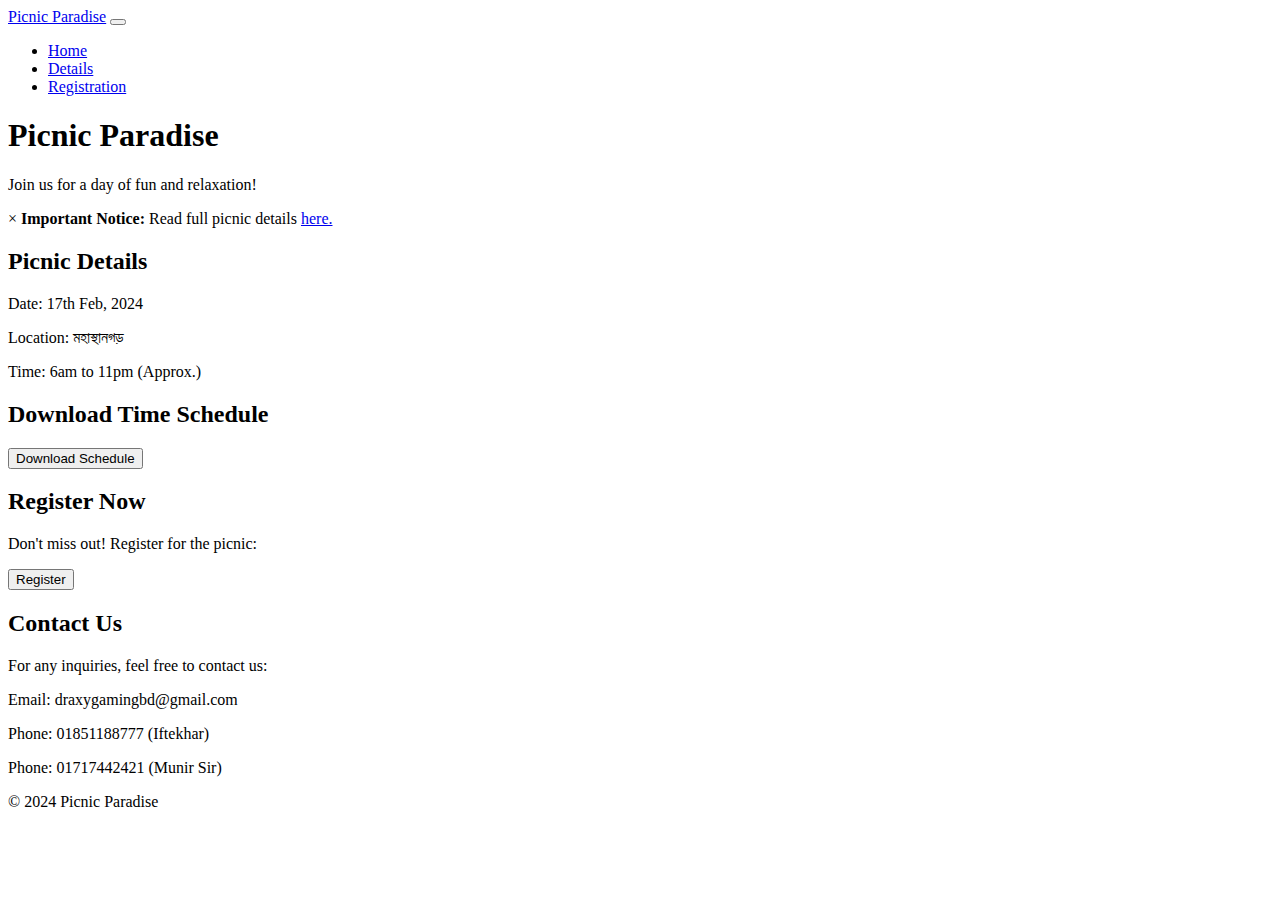
==== index.html @ 84e3bf73 "Add files via upload" ====
<!DOCTYPE html>
<html lang="en">
<head>
    <meta charset="UTF-8">
    <meta name="viewport" content="width=device-width, initial-scale=1.0">
    <link rel="stylesheet" href="css/index.css">
  <link rel="stylesheet" href="https://fonts.googleapis.com/css2?family=Roboto:wght@400;700&display=swap">
   <link href="https://cdn.jsdelivr.net/npm/bootstrap@5.3.2/dist/css/bootstrap.min.css" rel="stylesheet" integrity="sha384-T3c6CoIi6uLrA9TneNEoa7RxnatzjcDSCmG1MXxSR1GAsXEV/Dwwykc2MPK8M2HN" crossorigin="anonymous">
    <title>Picnic Website</title>
</head>
<body>
  
  <nav class="navbar navbar-light bg-light">
        <div class="container-fluid">
            <a class="navbar-brand" href="#">Picnic Paradise</a>
            <button class="navbar-toggler" type="button" data-bs-toggle="collapse" data-bs-target="#navbarSupportedContent" aria-controls="navbarSupportedContent" aria-expanded="false" aria-label="Toggle navigation">
                <span class="navbar-toggler-icon"></span>
            </button>
            <div class="collapse navbar-collapse" id="navbarSupportedContent">
                <ul class="navbar-nav me-auto mb-2 mb-lg-0">
                    <li class="nav-item">
                        <a class="nav-link active" aria-current="page" href="#home">Home</a>
                    </li>
                    <li class="nav-item">
                        <a class="nav-link" href="details.html">Details</a>
                    </li>
                    <li class="nav-item">
                        <a class="nav-link" href="https://forms.gle/qt5NRkkKfeKqhFy5A">Registration</a>
                    </li>
                </ul>
            </div>
        </div>
    </nav>
    <header>
        <h1>Picnic Paradise</h1>
        <p>Join us for a day of fun and relaxation!</p>
    </header>
  <div class="alert" id="importantNotice">
        <span class="close-btn" onclick="closeAlert()">&times;</span>
        <strong>Important Notice:</strong> Read full picnic details <a href="details.html">here.</a>
    </div>
    <section id="picnic-info">
        <h2>Picnic Details</h2>
        <p>Date: 17th Feb, 2024</p>
        <p>Location: মহাস্থানগড়</p>
        <p>Time: 6am to 11pm (Approx.)</p>
    </section>
<section id="download-schedule">
    <h2>Download Time Schedule</h2>
    <a href="schedule.PNG" download="TimeSchedule">
        <button id="downloadBtn">Download Schedule</button>
    </a>
</section>
    <section id="registration">
        <h2>Register Now</h2>
        <p>Don't miss out! Register for the picnic:</p>
        <button onclick="window.open('https://forms.gle/qt5NRkkKfeKqhFy5A')" id="registerBtn">Register</button>
    </section>

    <section id="contact">
        <h2>Contact Us</h2>
        <p>For any inquiries, feel free to contact us:</p>
        <p>Email: draxygamingbd@gmail.com</p>
        <p>Phone: 01851188777 (Iftekhar)</p>
        <p>Phone: 01717442421 (Munir Sir)</p>
    </section>

    <footer>
        <p>&copy; 2024 Picnic Paradise</p>
    </footer>

<script src="https://cdn.jsdelivr.net/npm/bootstrap@5.3.2/dist/js/bootstrap.bundle.min.js" integrity="sha384-C6RzsynM9kWDrMNeT87bh95OGNyZPhcTNXj1NW7RuBCsyN/o0jlpcV8Qyq46cDfL" crossorigin="anonymous"></script>
    <script src="js/index.js"></script>
</body>
</html>
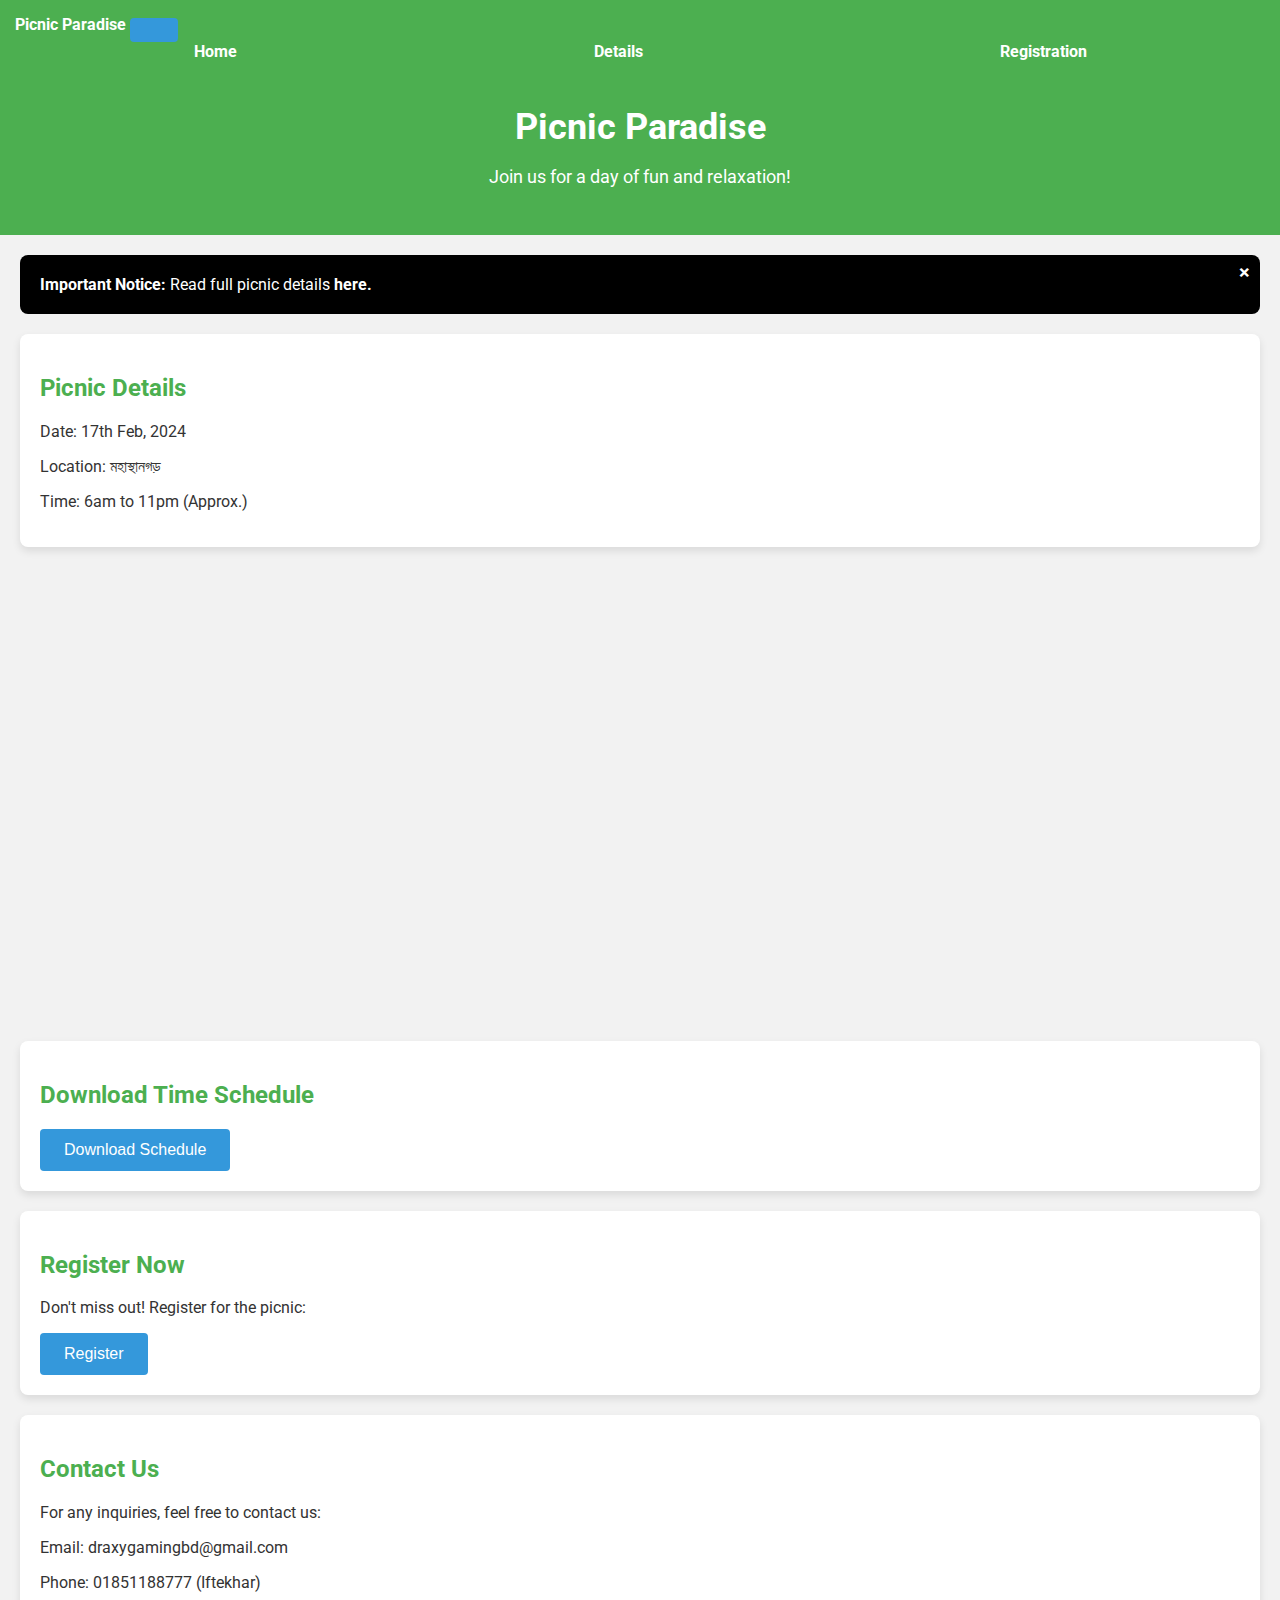
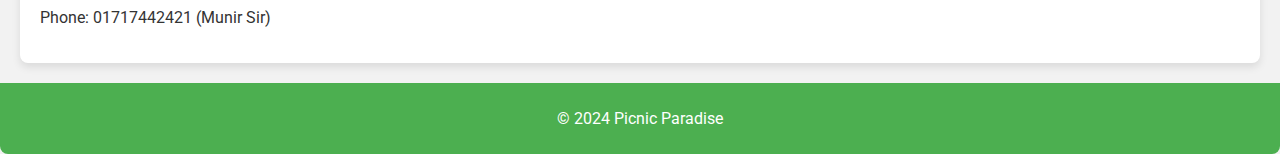
==== commit faf80214: "Update index.html" ====
--- a/index.html
+++ b/index.html
@@ -45,6 +45,7 @@
         <p>Location: মহাস্থানগড়</p>
         <p>Time: 6am to 11pm (Approx.)</p>
     </section>
+    <iframe src="https://www.google.com/maps/embed?pb=!1m14!1m8!1m3!1d3677200.7406373695!2d88.9862192!3d25.8360066!3m2!1i1024!2i768!4f13.1!3m3!1m2!1s0x39fcfee89087ae65%3A0xb149cf750e5b69c8!2sMahasthan%20Archaeological%20Museum!5e0!3m2!1sen!2sbd!4v1707207461975!5m2!1sen!2sbd" width="600" height="450" style="border:0;" allowfullscreen="" loading="lazy" referrerpolicy="no-referrer-when-downgrade"></iframe>
 <section id="download-schedule">
     <h2>Download Time Schedule</h2>
     <a href="schedule.PNG" download="TimeSchedule">
@@ -72,4 +73,4 @@
 <script src="https://cdn.jsdelivr.net/npm/bootstrap@5.3.2/dist/js/bootstrap.bundle.min.js" integrity="sha384-C6RzsynM9kWDrMNeT87bh95OGNyZPhcTNXj1NW7RuBCsyN/o0jlpcV8Qyq46cDfL" crossorigin="anonymous"></script>
     <script src="js/index.js"></script>
 </body>
-</html>+</html>
--- a/css/index.css
+++ b/css/index.css
@@ -0,0 +1,136 @@
+body {
+    font-family: 'Roboto', sans-serif;
+    margin: 0;
+    padding: 0;
+    background-color: #f2f2f2;
+    color: #333;
+}
+
+header {
+    background-color: #4CAF50;
+    color: white;
+    text-align: center;
+    padding: 30px;
+}
+
+header h1 {
+    margin: 0;
+    font-size: 36px;
+}
+
+header p {
+    font-size: 18px;
+}
+
+section {
+    margin: 20px;
+    padding: 20px;
+    border: none;
+    border-radius: 8px;
+    box-shadow: 0 4px 8px rgba(0, 0, 0, 0.1);
+    background-color: #fff;
+}
+
+h2 {
+    color: #4CAF50;
+}
+
+p {
+    font-size: 16px;
+}
+
+button {
+    background-color: #3498db;
+    color: white;
+    padding: 12px 24px;
+    font-size: 16px;
+    border: none;
+    border-radius: 4px;
+    cursor: pointer;
+    transition: background-color 0.3s;
+}
+
+button:hover {
+    background-color: #2980b9;
+}
+
+footer {
+    text-align: center;
+    padding: 10px;
+    background-color: #4CAF50;
+    color: white;
+    border-radius: 0 0 8px 8px;
+}
+
+@media (max-width: 600px) {
+    header h1 {
+        font-size: 24px;
+    }
+
+    header p {
+        font-size: 16px;
+    }
+}
+.alert {
+    padding: 20px;
+    background-color: black;
+    color: white;
+    border-radius: 8px;
+    margin: 20px;
+    position: relative;
+}
+
+.close-btn {
+    color: white;
+    font-size: 20px;
+    font-weight: bold;
+    position: absolute;
+    top: 5px;
+    right: 10px;
+    cursor: pointer;
+}
+
+.close-btn:hover {
+    color: black;
+}
+a {
+    color: #3498db; /* Blue color for contrast */
+    text-decoration: none;
+    transition: color 0.3s;
+    font-weight: bold;
+}
+
+a:hover {
+    color: #2980b9; /* Darker blue on hover */
+}
+
+a:visited {
+    color: #34495e; /* Darker blue for visited links */
+}
+nav {
+    background-color: #4CAF50; /* Blue background color for the navbar */
+    padding: 15px;
+}
+
+ul {
+    list-style-type: none;
+    margin: 0;
+    padding: 0;
+    display: flex;
+    justify-content: space-around;
+}
+
+li {
+    display: inline;
+}
+
+a {
+    color: white;
+    text-decoration: none;
+    font-weight: bold;
+    font-size: 16px;
+}
+
+a:hover {
+    color: #2980b9; /* Darker blue on hover */
+}
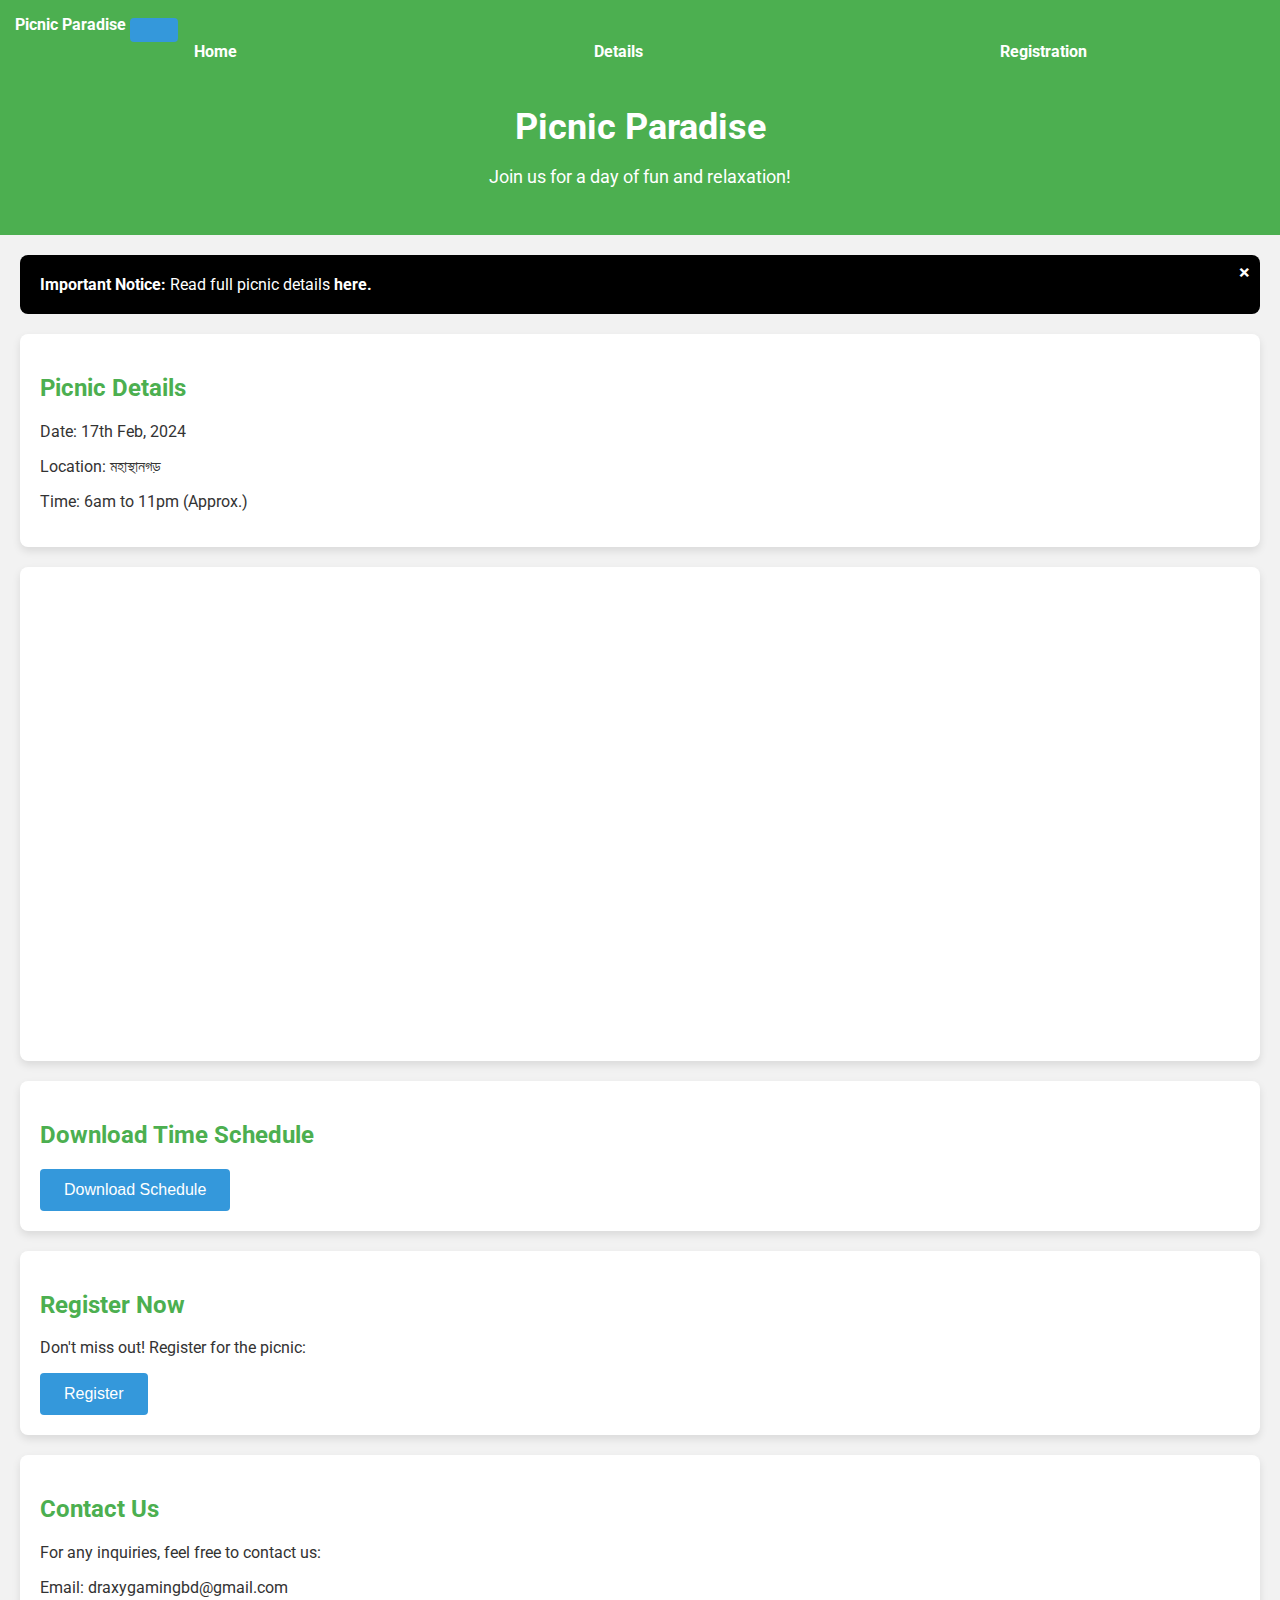
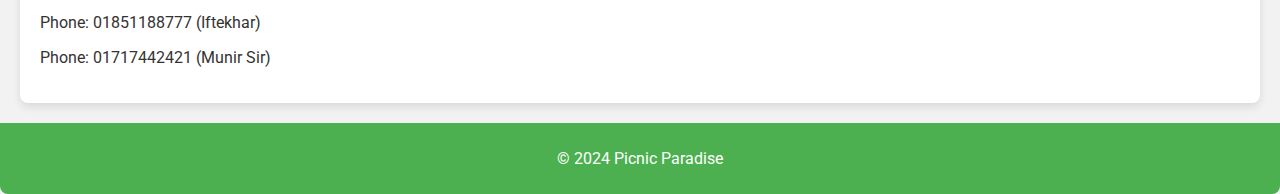
==== commit fb0e0e2b: "Update index.html" ====
--- a/index.html
+++ b/index.html
@@ -45,8 +45,11 @@
         <p>Location: মহাস্থানগড়</p>
         <p>Time: 6am to 11pm (Approx.)</p>
     </section>
+    <section id="picnic-info">
     <iframe src="https://www.google.com/maps/embed?pb=!1m14!1m8!1m3!1d3677200.7406373695!2d88.9862192!3d25.8360066!3m2!1i1024!2i768!4f13.1!3m3!1m2!1s0x39fcfee89087ae65%3A0xb149cf750e5b69c8!2sMahasthan%20Archaeological%20Museum!5e0!3m2!1sen!2sbd!4v1707207461975!5m2!1sen!2sbd" width="600" height="450" style="border:0;" allowfullscreen="" loading="lazy" referrerpolicy="no-referrer-when-downgrade"></iframe>
-<section id="download-schedule">
+    </section>
+        <section id="download-schedule">
+    
     <h2>Download Time Schedule</h2>
     <a href="schedule.PNG" download="TimeSchedule">
         <button id="downloadBtn">Download Schedule</button>
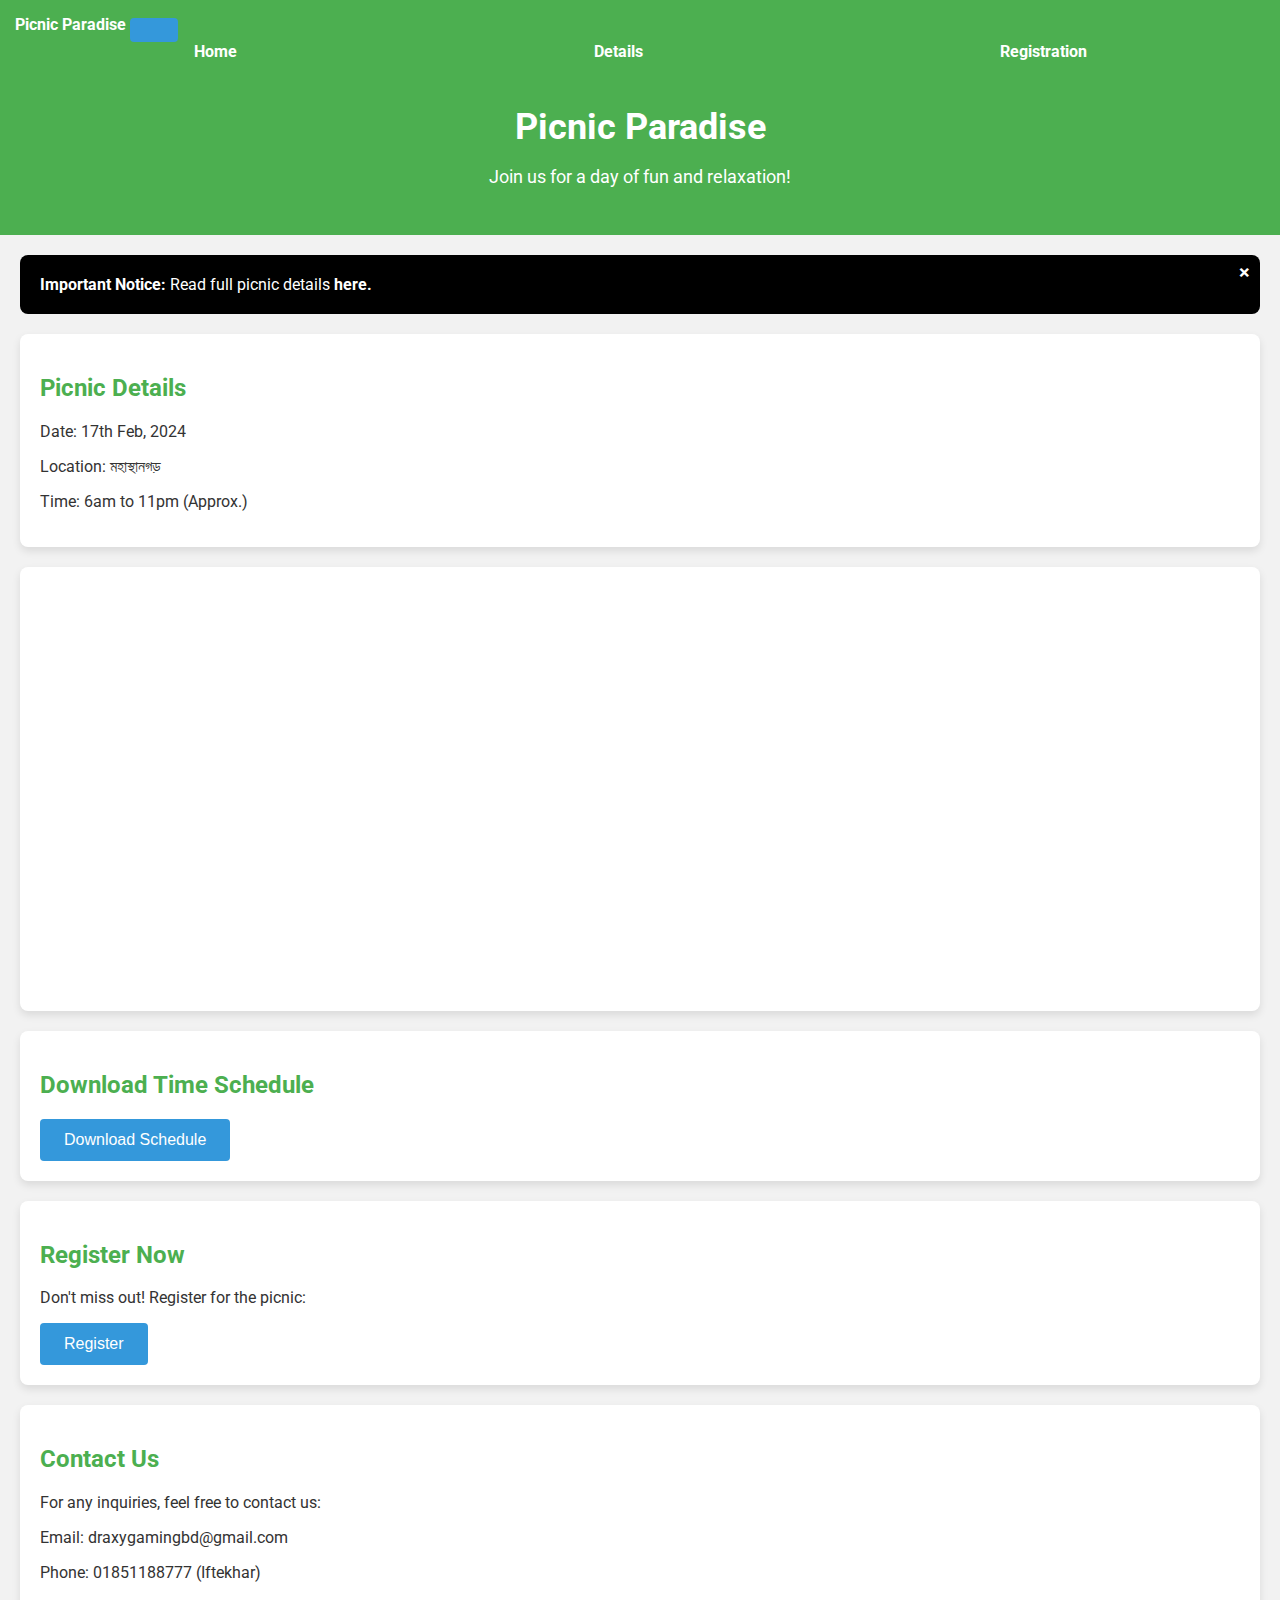
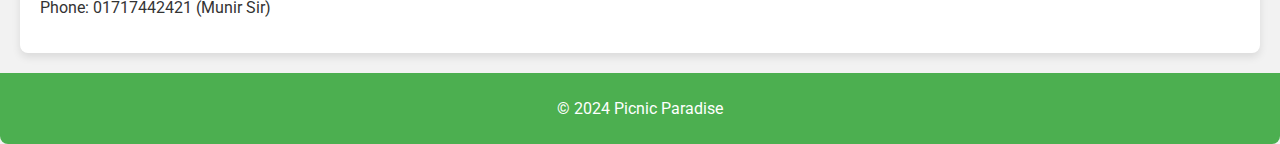
==== commit 8cb2e90f: "Update index.html" ====
--- a/index.html
+++ b/index.html
@@ -46,8 +46,7 @@
         <p>Time: 6am to 11pm (Approx.)</p>
     </section>
     <section id="picnic-info">
-    <iframe src="https://www.google.com/maps/embed?pb=!1m14!1m8!1m3!1d3677200.7406373695!2d88.9862192!3d25.8360066!3m2!1i1024!2i768!4f13.1!3m3!1m2!1s0x39fcfee89087ae65%3A0xb149cf750e5b69c8!2sMahasthan%20Archaeological%20Museum!5e0!3m2!1sen!2sbd!4v1707207461975!5m2!1sen!2sbd" width="600" height="450" style="border:0;" allowfullscreen="" loading="lazy" referrerpolicy="no-referrer-when-downgrade"></iframe>
-    </section>
+    <iframe src="https://www.google.com/maps/embed?pb=!1m14!1m8!1m3!1d3677200.7406373695!2d88.9862192!3d25.8360066!3m2!1i1024!2i768!4f13.1!3m3!1m2!1s0x39fcfee89087ae65%3A0xb149cf750e5b69c8!2sMahasthan%20Archaeological%20Museum!5e0!3m2!1sen!2sbd!4v1707207461975!5m2!1sen!2sbd" width="100%" height="400" style="border:0;" allowfullscreen="" loading="lazy" referrerpolicy="no-referrer-when-downgrade"></iframe></section>
         <section id="download-schedule">
     
     <h2>Download Time Schedule</h2>
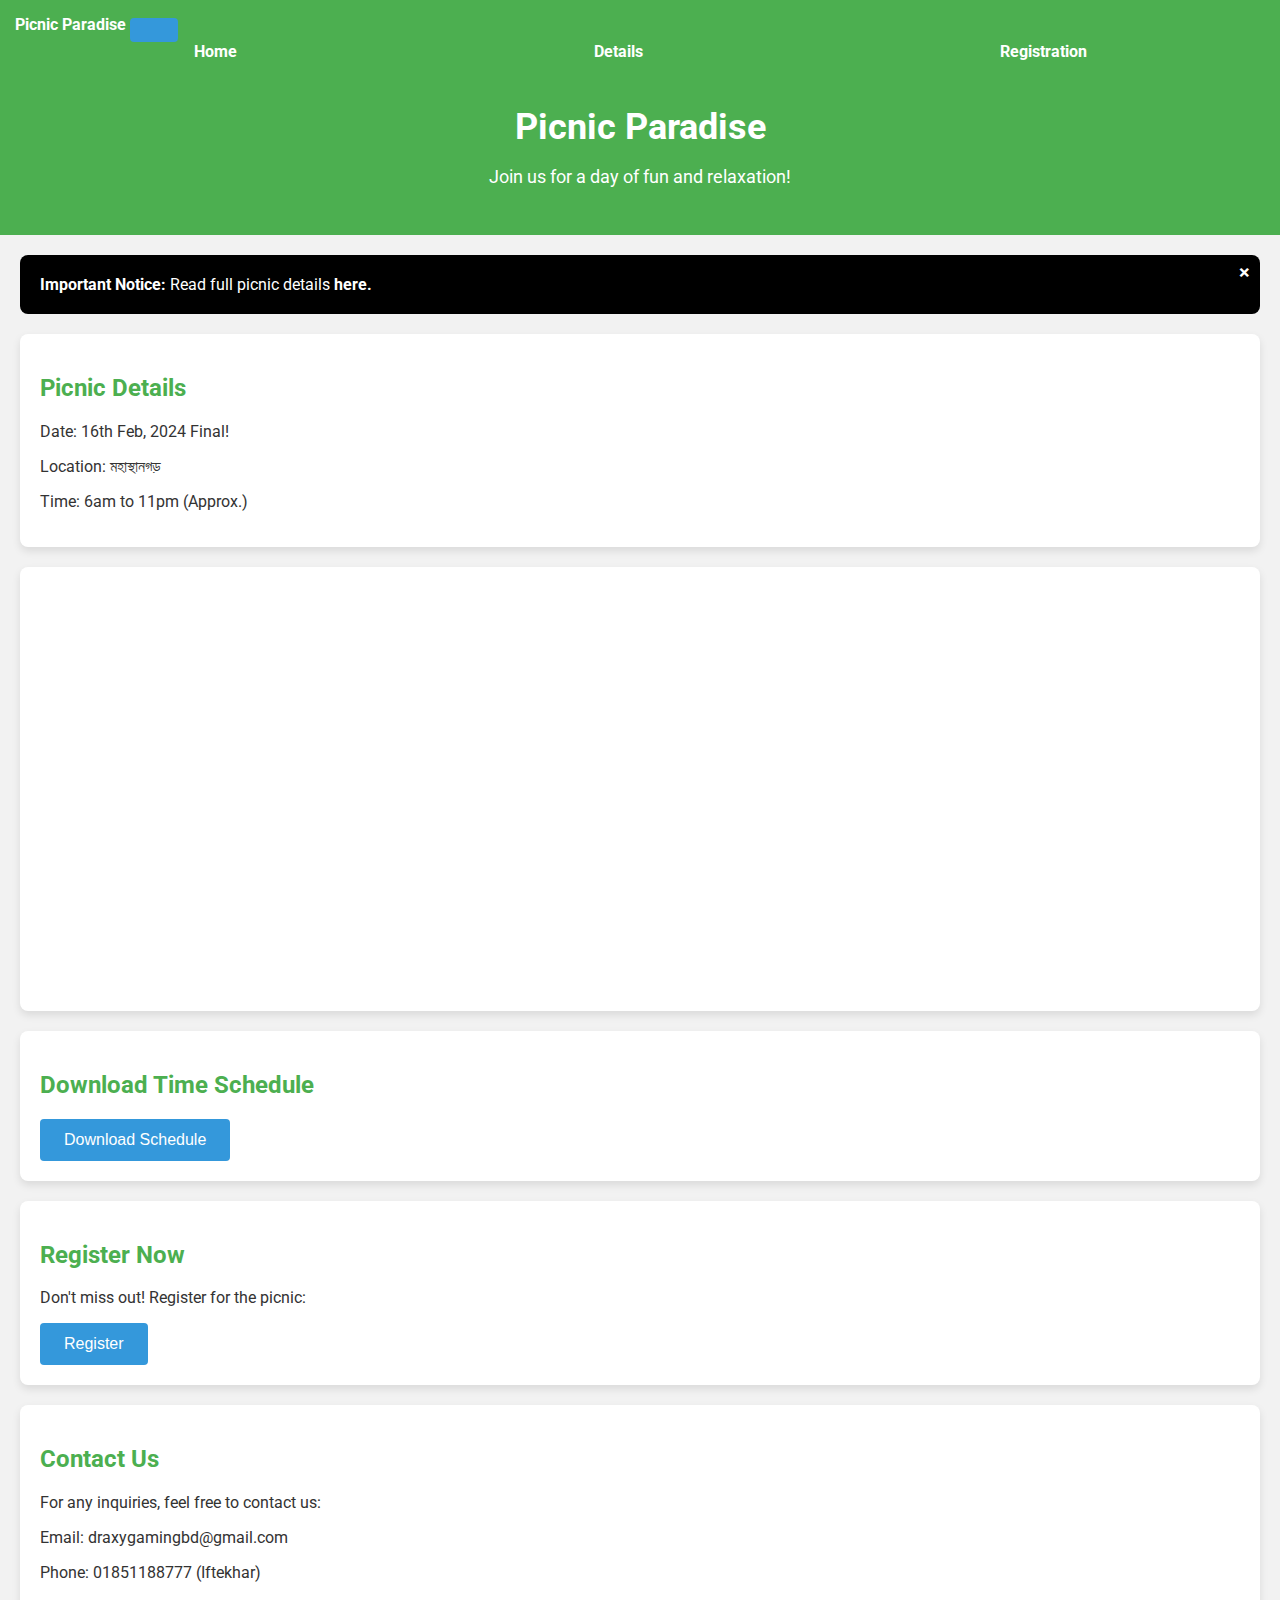
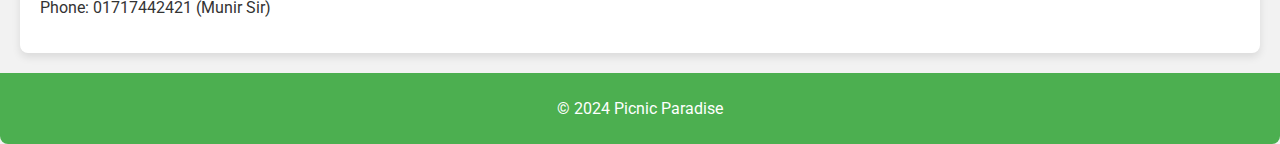
==== commit 2c860d7e: "Update index.html" ====
--- a/index.html
+++ b/index.html
@@ -41,7 +41,7 @@
     </div>
     <section id="picnic-info">
         <h2>Picnic Details</h2>
-        <p>Date: 17th Feb, 2024</p>
+        <p>Date: 16th Feb, 2024 <span class="badge bg-warn">Final!</span></p>
         <p>Location: মহাস্থানগড়</p>
         <p>Time: 6am to 11pm (Approx.)</p>
     </section>
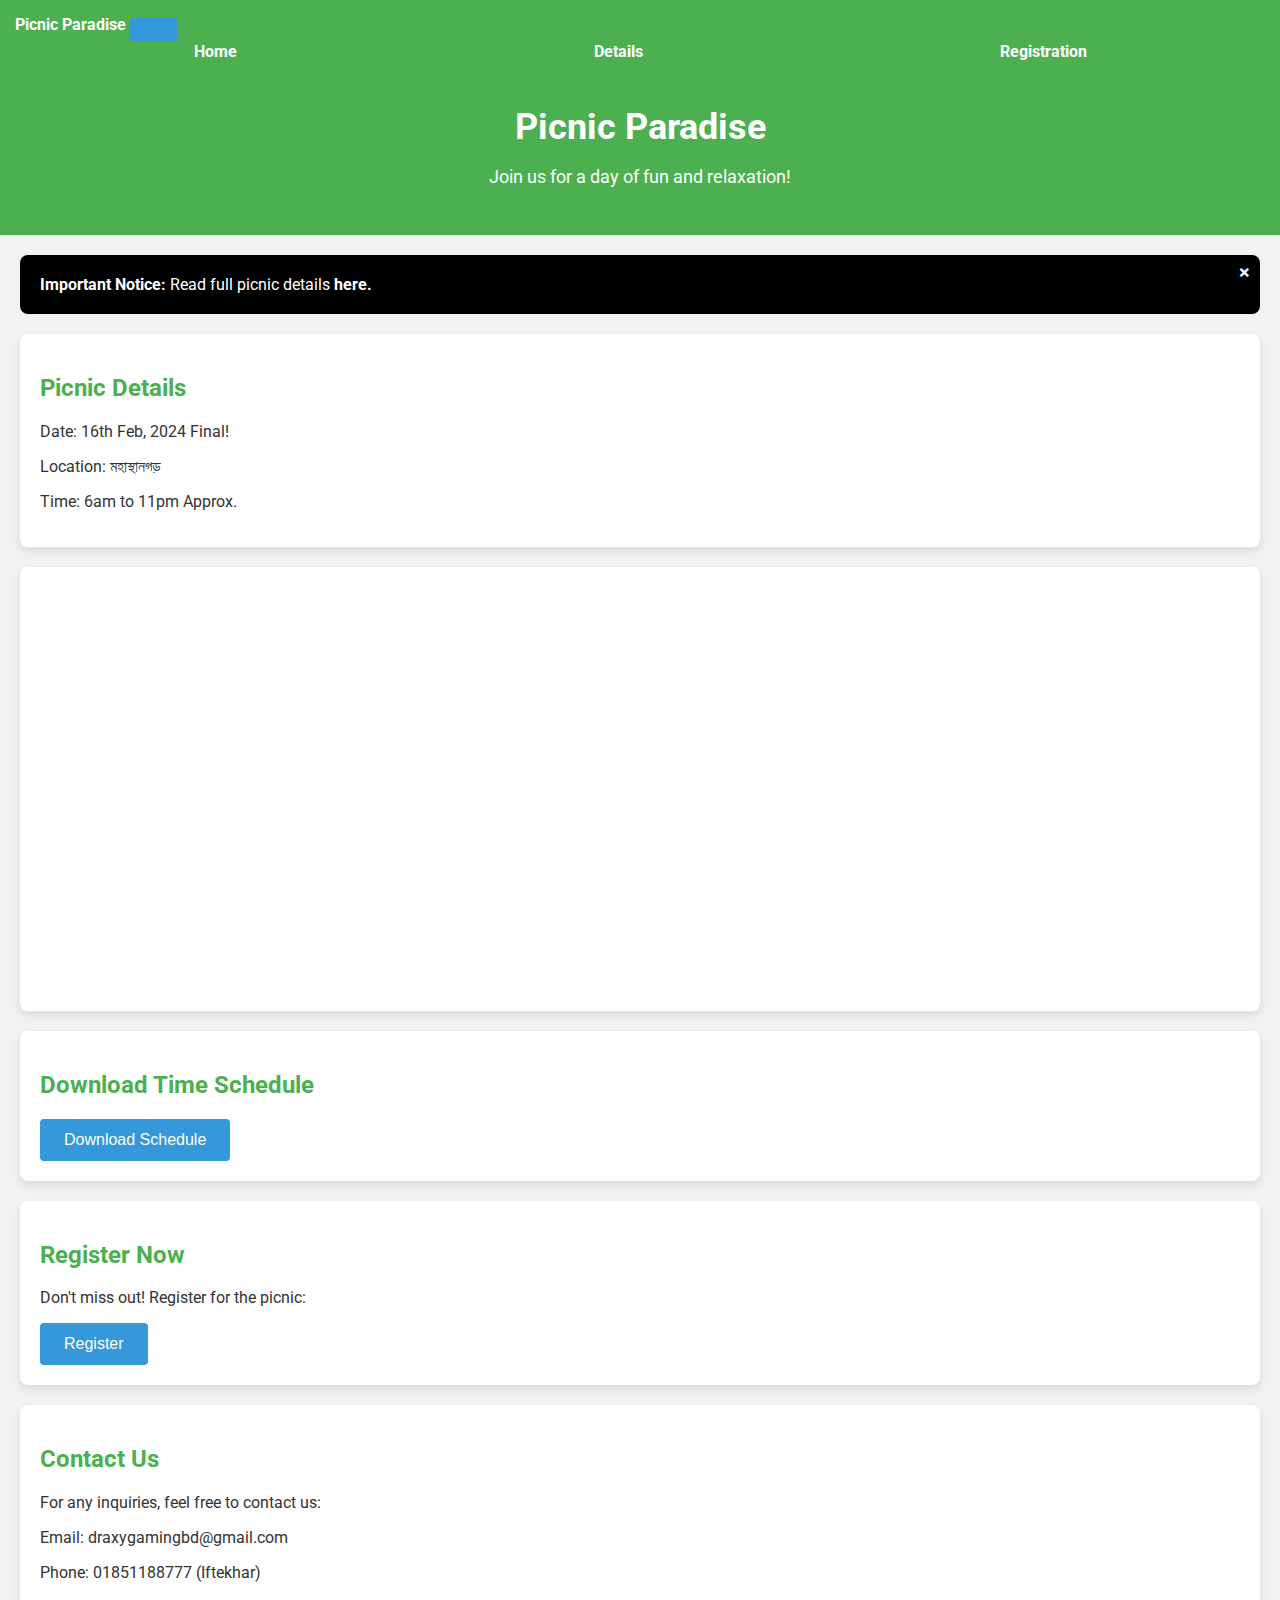
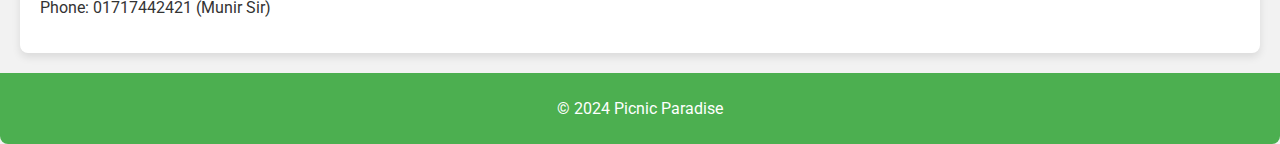
==== commit 31a22812: "Update index.html" ====
--- a/index.html
+++ b/index.html
@@ -41,9 +41,10 @@
     </div>
     <section id="picnic-info">
         <h2>Picnic Details</h2>
-        <p>Date: 16th Feb, 2024 <span class="badge bg-warn">Final!</span></p>
+        <p>Date: 16th Feb, 2024 <span class="badge bg-warning">Final!</span></p>
         <p>Location: মহাস্থানগড়</p>
-        <p>Time: 6am to 11pm (Approx.)</p>
+        <p>Time: 6am to 11pm <span class="badge text-bg-info">Approx.</span>
+</p>
     </section>
     <section id="picnic-info">
     <iframe src="https://www.google.com/maps/embed?pb=!1m14!1m8!1m3!1d3677200.7406373695!2d88.9862192!3d25.8360066!3m2!1i1024!2i768!4f13.1!3m3!1m2!1s0x39fcfee89087ae65%3A0xb149cf750e5b69c8!2sMahasthan%20Archaeological%20Museum!5e0!3m2!1sen!2sbd!4v1707207461975!5m2!1sen!2sbd" width="100%" height="400" style="border:0;" allowfullscreen="" loading="lazy" referrerpolicy="no-referrer-when-downgrade"></iframe></section>
